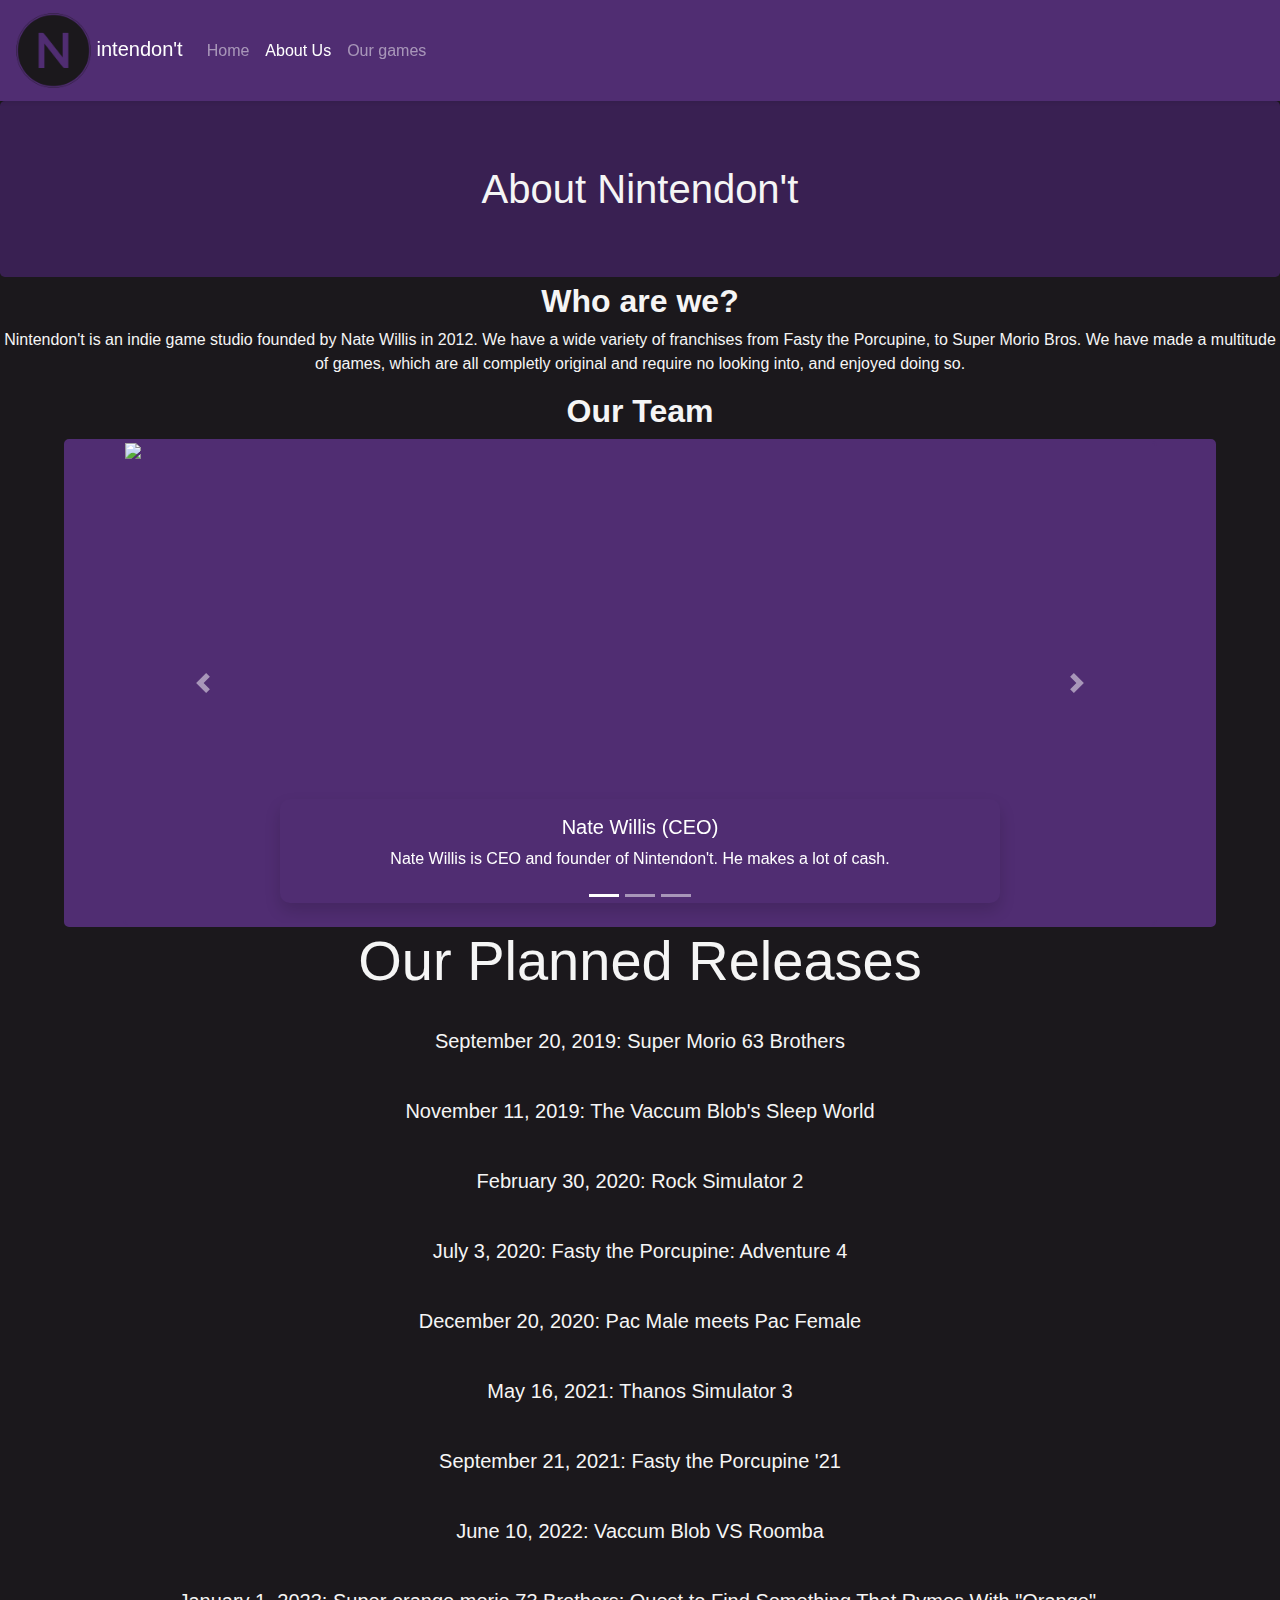
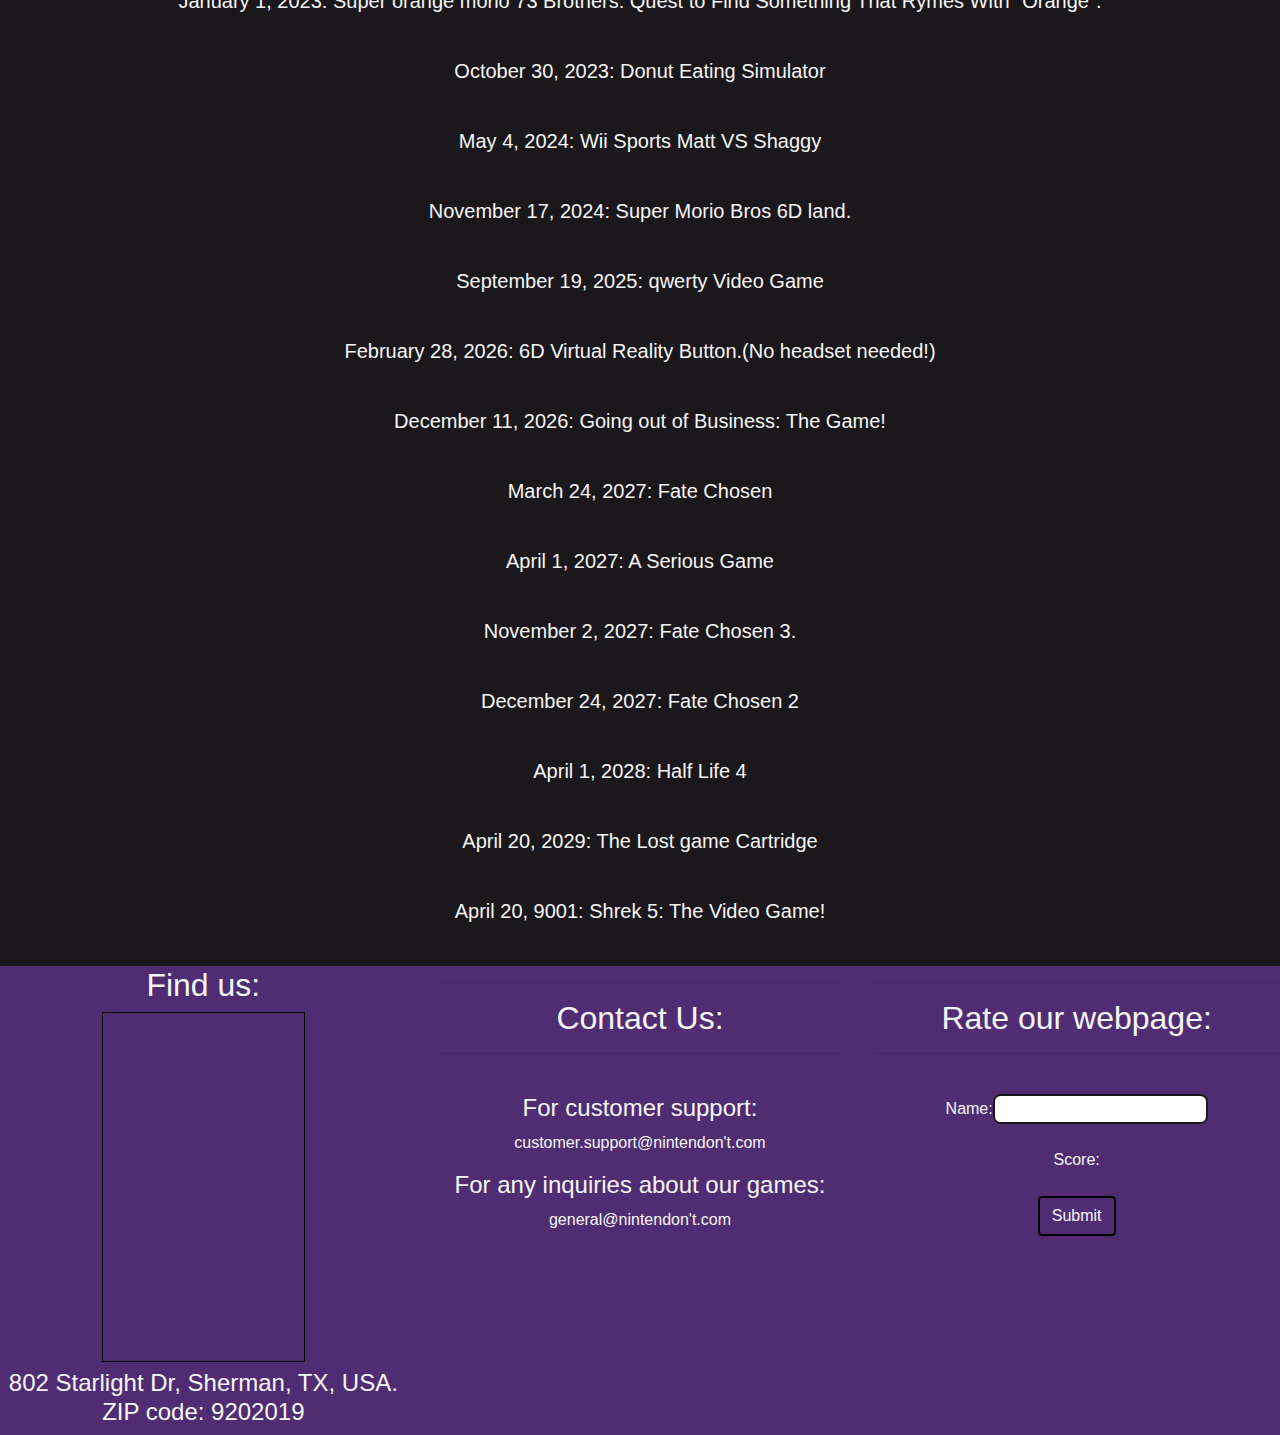
==== about.html @ 00c2ad2a "Lots of stuff" ====
<!doctype html>
<html lang="en">

<head>
    <!-- Required meta tags -->
    <meta charset="utf-8">
    <meta name="viewport" content="width=device-width, initial-scale=1, shrink-to-fit=no">

    <!-- Bootstrap CSS -->
    <link rel="stylesheet" href="https://stackpath.bootstrapcdn.com/bootstrap/4.3.1/css/bootstrap.min.css"
        integrity="sha384-ggOyR0iXCbMQv3Xipma34MD+dH/1fQ784/j6cY/iJTQUOhcWr7x9JvoRxT2MZw1T" crossorigin="anonymous">
    <link rel="stylesheet" href="style.css">
    <title>About: Nintendon't</title>
    <link href="https://fonts.googleapis.com/css?family=Anton&display=swap" rel="stylesheet">
    <link rel="icon" type="image/gif" href="img/Logo.png" />
</head>

<body>
    <main>
        <!--Navbar-->
        <nav class="navbar navbar-expand-lg shadow-sm fixed-top navbar-dark">
                <a class="navbar-brand d-inline" href="index.html"><img class="logo" src="img/Logo.png"><p class="d-inline"> intendon't</p></a>
                <button class="navbar-toggler" type="button" data-toggle="collapse" data-target="#navbarCollapsed"
                    aria-controls="navbarCollapsed" aria-expanded="false" aria-label="Toggle navigation">
                    <span class="navbar-toggler-icon"></span>
                </button>
    
                <div class="collapse navbar-collapse" id="navbarCollapsed">
                    <ul class="navbar-nav mr-auto">
                        <li class="nav-item">
                            <a class="nav-link" href="index.html">Home</a>
                        </li>
                        <li class="nav-item active">
                            <a class="nav-link" href="about.html">About Us</a>
                        </li>
                        <li class="nav-item">
                            <a class="nav-link" href="games.html">Our games</a>
                        </li>
                    </ul>
                </div>
            </nav>
        </header>
        <!--About-->
        <h1 class="jumbotron">About Nintendon't</h1>
        <h2><strong>Who are we?</strong></h2>
        <p>Nintendon't is an indie game studio founded by Nate Willis in 2012. We have a wide variety of franchises from Fasty the Porcupine, to Super Morio Bros. We have made a multitude of games, which are all completly original and require no looking into, and enjoyed doing so.</p>
        <h2><strong>Our Team</strong></h2>
        <div class="carousel d-md-block d-none">
            <div id="carouselExampleCaptions" class="carousel slide" data-ride="carousel">
                <ol class="carousel-indicators">
                    <li data-target="#carouselExampleCaptions" data-slide-to="0" class="active"></li>
                    <li data-target="#carouselExampleCaptions" data-slide-to="1"></li>
                    <li data-target="#carouselExampleCaptions" data-slide-to="2"></li>
                </ol>
                <div class="carousel-inner m-auto">
                    <div class="carousel-item active">
                        <img src="http://i.huffpost.com/gen/1399535/images/o-JEFF-BEZOS-QUOTES-facebook.jpg"
                            class="d-block w-100">
                        <div class="carousel-caption d-none d-md-block shadow p-3">
                            <h5>Nate Willis (CEO)</h5>
                            <p>Nate Willis is CEO and founder of Nintendon't. He makes a lot of cash. </p>
                        </div>
                    </div>
                    <div class="carousel-item">
                        <img src="https://assets.entrepreneur.com/content/16x9/822/20150727212845-grant-cardone.jpeg"
                            class="d-block w-100">
                        <div class="carousel-caption d-none d-md-block shadow p-3">
                            <h5>Declan Scott (Game Designer)</h5>
                            <p>Declan is the head designer at Nintendon't. He specializes in C# games.</p>
                        </div>
                    </div>
                    <div class="carousel-item">
                        <img src="http://rack.0.mshcdn.com/media/ZgkyMDE1LzA1LzE3L2IxL3RpbWNvb2suNDVmMjYuanBnCnAJdGh1bWIJOTUweDUzNCMKZQlqcGc/61999d1f/c4e/tim-cook.jpg"
                            class="d-block w-100">
                        <div class="carousel-caption d-none d-md-block shadow p-3">
                            <h5>Harrison Hyde (Senior Programmer)</h5>
                            <p>Harrison Hyde is one of the senior programmers Nintendon't. He likes coding.</p>
                        </div>
                    </div>
                    <a class="carousel-control-prev" href="#carouselExampleCaptions" role="button" data-slide="prev">
                        <span class="carousel-control-prev-icon" aria-hidden="true"></span>
                        <span class="sr-only">Previous</span>
                    </a>
                    <a class="carousel-control-next" href="#carouselExampleCaptions" role="button" data-slide="next">
                        <span class="carousel-control-next-icon" aria-hidden="true"></span>
                        <span class="sr-only">Next</span>
                    </a>
                </div>
            </div>
        </div>

        <div class="d-md-none d-block">
            <div class="row">
                <div class="col-6">
                    <img src="http://i.huffpost.com/gen/1399535/images/o-JEFF-BEZOS-QUOTES-facebook.jpg"
                        class="d-block w-100">
                </div>
                <div class="col-6">
                    <h5>Nate Willis (CEO)</h5>
                    <p width="80%">Nate Willis is CEO and founder of Nintendon't. He makes a lot of cash. </p>
                </div>
                <div class="row">
                    <div class="col-6">
                        <img src="https://assets.entrepreneur.com/content/16x9/822/20150727212845-grant-cardone.jpeg"
                            class="d-block w-100">
                    </div>
                    <div class="col-6">
                        <h5>Declan Scott (Game Designer)</h5>
                        <p width="80%">Declan is the head designer at Nintendon't. He specializes in C# games.</p>
                    </div>
                </div>
                <div class="row">
                    <div class="col-6">
                        <img src="http://rack.0.mshcdn.com/media/ZgkyMDE1LzA1LzE3L2IxL3RpbWNvb2suNDVmMjYuanBnCnAJdGh1bWIJOTUweDUzNCMKZQlqcGc/61999d1f/c4e/tim-cook.jpg"
                            class="d-block w-100">
                    </div>
                    <div class="col-6">
                        <h5>Harrison Hyde (Senior Programmer)</h5>
                        <p width="80%">Harrison Hyde is one of the senior programmers Nintendon't. He likes coding.</p>
                    </div>
                </div>
            </div>
        </div>

        <!--Future Releases-->
        <div>
            <div class="container">
                <h1 class="display-4"><strong>Our Planned Releases</strong></h1>
                <br>
                <p class="lead" id="model">September 20, 2019: Super Morio 63 Brothers</p>
                <br>
                <p class="lead">November 11, 2019: The Vaccum Blob's Sleep World</p>
                <br>
                <p class="lead">February 30, 2020: Rock Simulator 2</p>
                <br>
                <p class="lead">July 3, 2020: Fasty the Porcupine: Adventure 4</p>
                <br>
                <p class="lead">December 20, 2020: Pac Male meets Pac Female</p>
                <br>
                <p class="lead">May 16, 2021: Thanos Simulator 3</p>
                <br>
                <p class="lead">September 21, 2021: Fasty the Porcupine '21</p>
                <br>
                <p class="lead">June 10, 2022: Vaccum Blob VS Roomba</p>
                <br>
                <p class="lead">January 1, 2023: Super orange morio 73 Brothers: Quest to Find Something That Rymes With
                    "Orange".</p>
                    <br>
                <p class="lead">October 30, 2023: Donut Eating Simulator</p>
                <br>
                <p class="lead">May 4, 2024: Wii Sports Matt VS Shaggy</p>
                <br>
                <p class="lead">November 17, 2024: Super Morio Bros 6D land.</p>
                <br>
                <p class="lead">September 19, 2025: qwerty Video Game</p>
                <br>
                <p class="lead">February 28, 2026: 6D Virtual Reality Button.(No headset needed!)</p>
                <br>
                <p class="lead">December 11, 2026: Going out of Business: The Game!</p>
                <br>
                <p class="lead">March 24, 2027: Fate Chosen</p>
                <br>
                <p class="lead">April 1, 2027: A Serious Game</p>
                <br>
                <p class="lead">November 2, 2027: Fate Chosen 3.</p>
                <br>
                <p class="lead">December 24, 2027: Fate Chosen 2</p>
                <br>
                <p class="lead">April 1, 2028: Half Life 4</p>
                <br>
                <p class="lead">April 20, 2029: The Lost game Cartridge</p>
                <br>
                <p class="lead">April 20, 9001: Shrek 5: The Video Game!</p>
                <br>

    </main>

    <footer>
        <div class="row">
            <div class="col-md-4 col-sm-12">
                <h2>Find us:</h2>
                <iframe width="425" height="350" frameborder="0" scrolling="no" marginheight="0" marginwidth="0"
                    src="https://www.openstreetmap.org/export/embed.html?bbox=-96.60857677459718%2C33.66046921206401%2C-96.60331964492799%2C33.66338480908995&amp;layer=mapnik&amp;marker=33.66192702292761%2C-96.60594820976257"
                    style="border: 1px solid black"></iframe>
                <h4>802 Starlight Dr, Sherman, TX, USA. ZIP code: 9202019</h4>
            </div>
            <div class="col-md-4 col-sm-12">
                <hr>
                <h2>Contact Us:</h2>
                <hr>
                <br>
                <div class="m-auto">
                    <h4>For customer support:</h4>
                    <p>customer.support@nintendon't.com</p>
                    <h4>For any inquiries about our games:</h4>
                    <p>general@nintendon't.com</p>
                </div>
            </div>
            <div class="col-md-4 col-sm-12">
                <hr>
                <h2>Rate our webpage:</h2>
                <hr>
                <br>
                <div class="m-auto">
                    Name:<input type="text" name="name" id="name">
                    <br>
                    <br>
                    <p class="d-inline">Score:</p>
                    <i class="fas fa-star d-inline star"></i>
                    <i class="far fa-star d-inline star"></i>
                    <i class="far fa-star d-inline star"></i>
                    <i class="far fa-star d-inline star"></i>
                    <i class="far fa-star d-inline star"></i>
                    <br>
                    <br>
                    <button class="btn btn-primary" type="button" onclick="UploadToServer()"><a id="server"
                            target="_blank" href="">Submit</a></button>
                </div>
            </div>
        </div>
    </footer>

    <!-- Optional JavaScript -->
    <!-- jQuery first, then Popper.js, then Bootstrap JS -->
    <script src="https://code.jquery.com/jquery-3.4.1.min.js"
        integrity="sha256-CSXorXvZcTkaix6Yvo6HppcZGetbYMGWSFlBw8HfCJo=" crossorigin="anonymous"></script>
    <script src="https://cdnjs.cloudflare.com/ajax/libs/popper.js/1.14.7/umd/popper.min.js"
        integrity="sha384-UO2eT0CpHqdSJQ6hJty5KVphtPhzWj9WO1clHTMGa3JDZwrnQq4sF86dIHNDz0W1" crossorigin="anonymous">
    </script>
    <script src="https://stackpath.bootstrapcdn.com/bootstrap/4.3.1/js/bootstrap.min.js"
        integrity="sha384-JjSmVgyd0p3pXB1rRibZUAYoIIy6OrQ6VrjIEaFf/nJGzIxFDsf4x0xIM+B07jRM" crossorigin="anonymous">
    </script>
    <script src="js/server.js"></script>
    <script src="https://kit.fontawesome.com/8d2ccda9ba.js"></script>
    <script src="js/widgets.js"></script>
</body>

</html>
---- style.css ----
:root{
   --background-color: #1B181C;
   --secondary-color: whitesmoke;
   --primary-color: #502D72;
   --primary-color-d: rgb(57, 32, 82);
}

body{
    margin-top: 101px;
    background-color: var(--background-color);
    font-family: 'Noto Sans KR', sans-serif;
    color: var(--secondary-color);
    text-align: center;
}

nav{
    background-color: var(--primary-color);
    z-index: 2;
}

.carousel{
    border: 2px solid var(--primary-color);
    border-radius: 5px;
    width: 90%;
    margin: auto;
    background-color: var(--primary-color);
}

input{
    border: 2px solid var(--background-color);
    border-radius: 7.5px;
}

iframe{
    width: 50%;
}

.carousel-item{
    margin: none;
    width:100%;
    height: 37.5vw;
}

.carousel-item img{
    margin: auto;
}

.carousel-caption{
    background-color: var(--primary-color);
    border-radius: 10px;
}

.fixed{
    background-image: url("img/FixedBackground.jpg");
    width: 100%;
    height: 750px;
    background-attachment: fixed;
    background-repeat: no-repeat;
    background-position: center;
    background-size: 100%;
}


#actionPanel{
    background-color: #a49a79;
    max-height: 30vw;
    min-height: 10vh;
    width: 75%;
    border: 4px solid var(--secondary-color);
    border-radius: 2px;
}

.logo{
    height: 75px;
    width: 75px;
}

.header{
    font-weight: bold;
    text-shadow: 2px 2px rgb(15, 15, 15);
}


.mid{
    position: relative;
    top: 50%;
    left: 50%;
    -ms-transform: translate(-50%, -50%);
    transform: translate(-50%, -50%);
}

.image{
    width: 50%;
    height: 75%;
}

footer{
    background-color: var(--primary-color);
}

h1{
    font-size: 250%;
}

.nav-link{
    color: var(--secondary-color);
}

#console-ad{
    width: 96.5%;
}

.container-fluid{
    border: 4px solid var(--secondary-color);
    border-radius: 2px;
    width: 90%;
    height: 20vw;
    min-height: 300px;
    max-height: 350px;
    background-color: var(--primary-color);
}

.col-md-6{
    height: 385px;
    margin: auto;
}

.card-img-top{
    width: 200px;
    height: 200px;
    margin: auto;
}

.card{
    border: 10px solid var(--primary-color);
    background-color: var(--primary-color-d);
    height: 95%;
    width: 95%;
    border-radius: 20px;
    margin-bottom: 20px;
}

.card-title, .card-text{
    color: var(--secondary-color);
}

.jumbotron{
    margin-bottom: 5px;
    background-color: var(--primary-color-d);
}
.nav-link a{
    color: black;
}

.btn-primary{
    background-color: var(--primary-color);
    border: 2px solid black;
}

.btn-primary:hover{
    background-color: var(--primary-color-d);
    border: 2px solid black;
}

a{
    color: var(--secondary-color);
}

a:hover{
    color: var(--secondary-color);
}

.v-middle{
    margin: auto;
    width: 75%;
}

section{
    min-height: 250px;
    display: flex;
    height: 20vw;
    margin: auto;
}
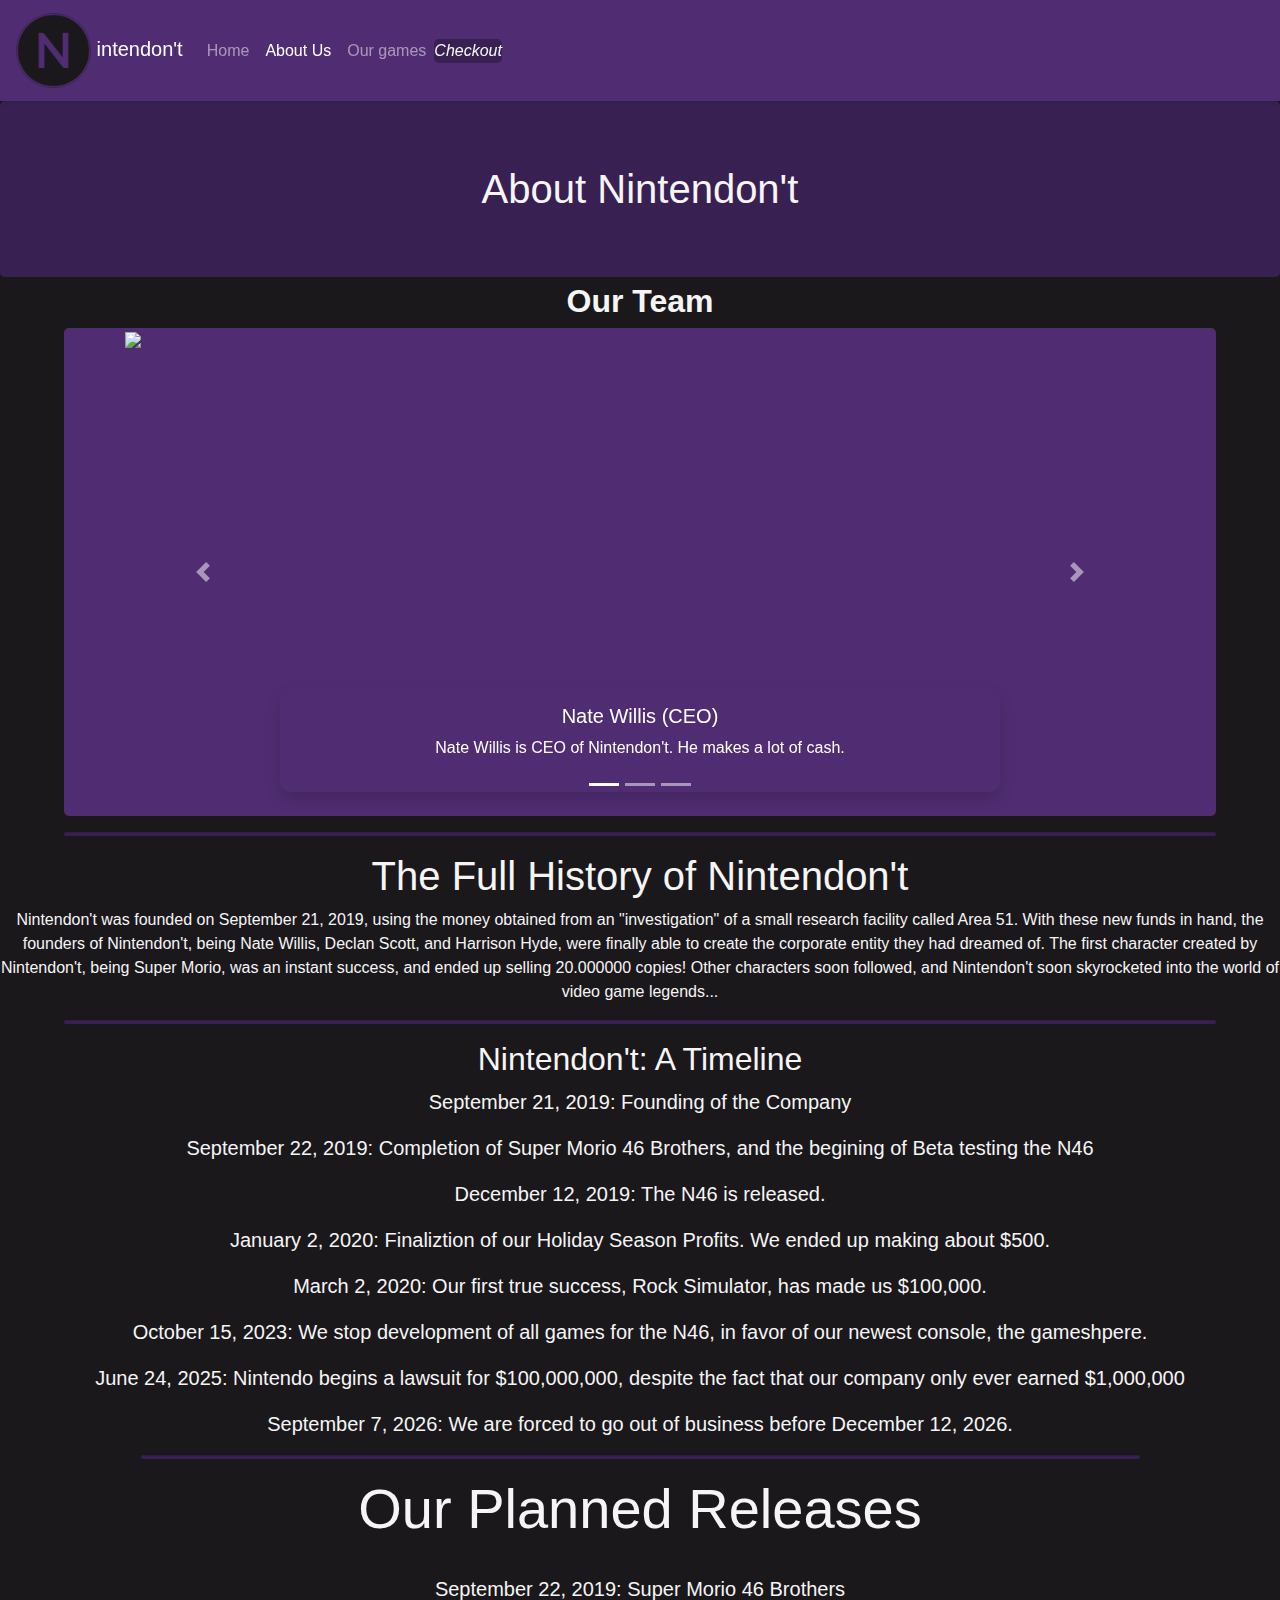
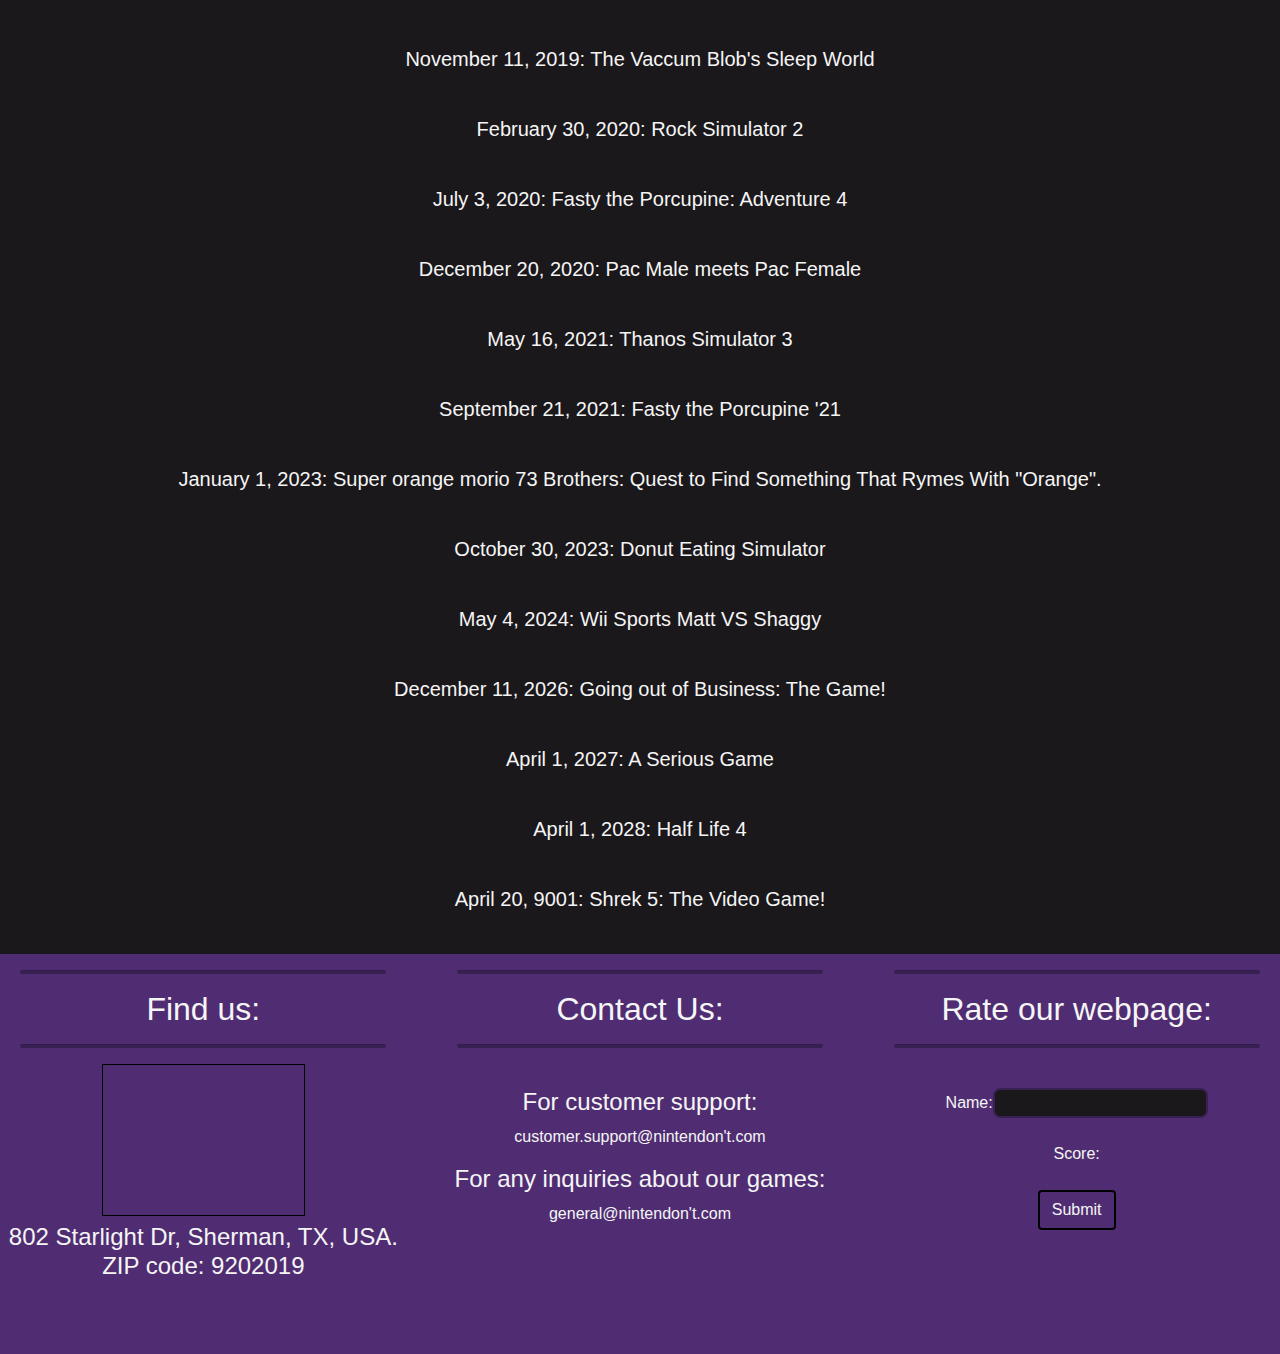
==== commit 3e87b481: "Co-authored-by: Nate Willis <natewillis5186@gmail.com> Co-authored-by: 7harris <52674511+7harris@use" ====
--- a/about.html
+++ b/about.html
@@ -19,31 +19,34 @@
     <main>
         <!--Navbar-->
         <nav class="navbar navbar-expand-lg shadow-sm fixed-top navbar-dark">
-                <a class="navbar-brand d-inline" href="index.html"><img class="logo" src="img/Logo.png"><p class="d-inline"> intendon't</p></a>
-                <button class="navbar-toggler" type="button" data-toggle="collapse" data-target="#navbarCollapsed"
-                    aria-controls="navbarCollapsed" aria-expanded="false" aria-label="Toggle navigation">
-                    <span class="navbar-toggler-icon"></span>
-                </button>
-    
-                <div class="collapse navbar-collapse" id="navbarCollapsed">
-                    <ul class="navbar-nav mr-auto">
-                        <li class="nav-item">
-                            <a class="nav-link" href="index.html">Home</a>
-                        </li>
-                        <li class="nav-item active">
-                            <a class="nav-link" href="about.html">About Us</a>
-                        </li>
-                        <li class="nav-item">
-                            <a class="nav-link" href="games.html">Our games</a>
-                        </li>
-                    </ul>
-                </div>
-            </nav>
+            <a class="navbar-brand d-inline" href="index.html"><img class="logo" src="img/Logo.png">
+                <p class="d-inline"> intendon't</p>
+            </a>
+            <button class="navbar-toggler" type="button" data-toggle="collapse" data-target="#navbarCollapsed"
+                aria-controls="navbarCollapsed" aria-expanded="false" aria-label="Toggle navigation">
+                <span class="navbar-toggler-icon"></span>
+            </button>
+
+            <div class="collapse navbar-collapse" id="navbarCollapsed">
+                <ul class="navbar-nav mr-auto">
+                    <li class="nav-item">
+                        <a class="nav-link" href="index.html">Home</a>
+                    </li>
+                    <li class="nav-item active">
+                        <a class="nav-link" href="about.html">About Us</a>
+                    </li>
+                    <li class="nav-item">
+                        <a class="nav-link" href="games.html">Our games</a>
+                    </li>
+                    <li class="nav-item shopping-cart-item">
+                        <i class="fas fa-shopping-cart"><a href="checkout.html">Checkout</a></i>
+                    </li>
+                </ul>
+            </div>
+        </nav>
         </header>
         <!--About-->
         <h1 class="jumbotron">About Nintendon't</h1>
-        <h2><strong>Who are we?</strong></h2>
-        <p>Nintendon't is an indie game studio founded by Nate Willis in 2012. We have a wide variety of franchises from Fasty the Porcupine, to Super Morio Bros. We have made a multitude of games, which are all completly original and require no looking into, and enjoyed doing so.</p>
         <h2><strong>Our Team</strong></h2>
         <div class="carousel d-md-block d-none">
             <div id="carouselExampleCaptions" class="carousel slide" data-ride="carousel">
@@ -58,7 +61,7 @@
                             class="d-block w-100">
                         <div class="carousel-caption d-none d-md-block shadow p-3">
                             <h5>Nate Willis (CEO)</h5>
-                            <p>Nate Willis is CEO and founder of Nintendon't. He makes a lot of cash. </p>
+                            <p>Nate Willis is CEO of Nintendon't. He makes a lot of cash. </p>
                         </div>
                     </div>
                     <div class="carousel-item">
@@ -121,13 +124,37 @@
                 </div>
             </div>
         </div>
+        <!--History-->
+        <hr>
+        <h1>The Full History of Nintendon't</h1>
+        <p>Nintendon't was founded on September 21, 2019, using the money obtained from an "investigation" of a small
+            research facility called Area 51. With these new funds in hand, the founders of Nintendon't, being Nate
+            Willis, Declan Scott, and Harrison Hyde, were finally able to create the corporate entity they had dreamed
+            of. The first character created by Nintendon't, being Super Morio, was an instant success, and ended up
+            selling 20.000000 copies! Other characters soon followed, and Nintendon't soon skyrocketed into the world of
+            video game legends...</p>
+            <hr>
+        <h2>Nintendon't: A Timeline</h2>
+        <p class="lead">September 21, 2019: Founding of the Company</p>
+        <p class="lead">September 22, 2019: Completion of Super Morio 46 Brothers, and the begining of Beta testing the N46</p>
+        <p class="lead">December 12, 2019: The N46 is released.</p>
+        <p class="lead">January 2, 2020: Finaliztion of our Holiday Season Profits. We ended up making about $500.</p>
+        <p class="lead">March 2, 2020: Our first true success, Rock Simulator, has made us $100,000.</p>
+        <p class="lead">October 15, 2023: We stop development of all games for the N46, in favor of our newest console,
+            the gameshpere.</p>
+        <p class="lead">June 24, 2025: Nintendo begins a lawsuit for $100,000,000, despite the fact that our company
+            only ever earned $1,000,000</p>
+        <p class="lead">September 7, 2026: We are forced to go out of business before
+            December 12, 2026.</p>
+
 
         <!--Future Releases-->
         <div>
             <div class="container">
+                <hr>
                 <h1 class="display-4"><strong>Our Planned Releases</strong></h1>
                 <br>
-                <p class="lead" id="model">September 20, 2019: Super Morio 63 Brothers</p>
+                <p class="lead" id="model">September 22, 2019: Super Morio 46 Brothers</p>
                 <br>
                 <p class="lead">November 11, 2019: The Vaccum Blob's Sleep World</p>
                 <br>
@@ -140,35 +167,19 @@
                 <p class="lead">May 16, 2021: Thanos Simulator 3</p>
                 <br>
                 <p class="lead">September 21, 2021: Fasty the Porcupine '21</p>
-                <br>
-                <p class="lead">June 10, 2022: Vaccum Blob VS Roomba</p>
                 <br>
                 <p class="lead">January 1, 2023: Super orange morio 73 Brothers: Quest to Find Something That Rymes With
                     "Orange".</p>
-                    <br>
+                <br>
                 <p class="lead">October 30, 2023: Donut Eating Simulator</p>
                 <br>
                 <p class="lead">May 4, 2024: Wii Sports Matt VS Shaggy</p>
                 <br>
-                <p class="lead">November 17, 2024: Super Morio Bros 6D land.</p>
-                <br>
-                <p class="lead">September 19, 2025: qwerty Video Game</p>
-                <br>
-                <p class="lead">February 28, 2026: 6D Virtual Reality Button.(No headset needed!)</p>
-                <br>
                 <p class="lead">December 11, 2026: Going out of Business: The Game!</p>
                 <br>
-                <p class="lead">March 24, 2027: Fate Chosen</p>
-                <br>
                 <p class="lead">April 1, 2027: A Serious Game</p>
                 <br>
-                <p class="lead">November 2, 2027: Fate Chosen 3.</p>
-                <br>
-                <p class="lead">December 24, 2027: Fate Chosen 2</p>
-                <br>
                 <p class="lead">April 1, 2028: Half Life 4</p>
-                <br>
-                <p class="lead">April 20, 2029: The Lost game Cartridge</p>
                 <br>
                 <p class="lead">April 20, 9001: Shrek 5: The Video Game!</p>
                 <br>
@@ -178,7 +189,9 @@
     <footer>
         <div class="row">
             <div class="col-md-4 col-sm-12">
+                <hr>
                 <h2>Find us:</h2>
+                <hr>
                 <iframe width="425" height="350" frameborder="0" scrolling="no" marginheight="0" marginwidth="0"
                     src="https://www.openstreetmap.org/export/embed.html?bbox=-96.60857677459718%2C33.66046921206401%2C-96.60331964492799%2C33.66338480908995&amp;layer=mapnik&amp;marker=33.66192702292761%2C-96.60594820976257"
                     style="border: 1px solid black"></iframe>
--- a/style.css
+++ b/style.css
@@ -27,12 +27,15 @@
 }
 
 input{
-    border: 2px solid var(--background-color);
+    border: 2px solid var(--primary-color-d);
     border-radius: 7.5px;
+    background-color: var(--background-color);
+    color: var(--primary-color);
 }
 
 iframe{
     width: 50%;
+    height: 80%;
 }
 
 .carousel-item{
@@ -57,12 +60,11 @@
     background-attachment: fixed;
     background-repeat: no-repeat;
     background-position: center;
-    background-size: 100%;
 }
 
 
 #actionPanel{
-    background-color: #a49a79;
+    background-color: #a49a79;            
     max-height: 30vw;
     min-height: 10vh;
     width: 75%;
@@ -80,6 +82,9 @@
     text-shadow: 2px 2px rgb(15, 15, 15);
 }
 
+.col-md-4{
+    height: 33%;
+}
 
 .mid{
     position: relative;
@@ -90,12 +95,26 @@
 }
 
 .image{
-    width: 50%;
-    height: 75%;
+    width: 90%;
+    height: 90%;
+}
+
+.fit{
+    max-width: 100%;
+    max-height:  100%;
+}
+
+hr{
+    background-color: var(--primary-color-d);
+    height: 3px;
+    width: 90%;
+    border-radius: 20px;
 }
 
 footer{
     background-color: var(--primary-color);
+    min-height: 400px;
+    height: auto;
 }
 
 h1{
@@ -121,7 +140,7 @@
 }
 
 .col-md-6{
-    height: 385px;
+    height: 475px;
     margin: auto;
 }
 
@@ -129,6 +148,15 @@
     width: 200px;
     height: 200px;
     margin: auto;
+}
+
+.card-body p{
+    max-height: 80px;
+    height: auto;
+    overflow: auto;
+    background-color: var(--primary-color-d);
+    border: 5px solid var(--primary-color);
+    border-radius: 5px;
 }
 
 .card{
@@ -144,6 +172,10 @@
     color: var(--secondary-color);
 }
 
+.navbar-nav{
+    width: 50%;
+}
+
 .jumbotron{
     margin-bottom: 5px;
     background-color: var(--primary-color-d);
@@ -180,4 +212,47 @@
     display: flex;
     height: 20vw;
     margin: auto;
-}+}
+.game-price{
+    color: green;
+    font-weight: bold;
+}
+
+.shopping-cart-item{
+    height: 90%;
+    margin-top: auto;
+    margin-bottom: auto;
+    background-color: var(--primary-color-d);
+    border-radius: 5px;
+}
+
+.shopping-cart-item i{
+    text-align: center;
+}
+
+.card-body ::-webkit-scrollbar{
+    background: var(--primary-color);
+    width: 10px;
+}
+
+.card-body ::-webkit-scrollbar-thumb{
+    background: var(--primary-color-d);
+    border-radius: 10px;
+}
+
+@media(min-width: 992px)
+{
+    .navbar-nav{
+        margin-right: auto;
+    }
+}
+
+@media(max-width: 991px)
+{
+    .navbar-nav{
+        margin: auto;
+    }
+}
+a{
+    font-family: 'Noto Sans KR', sans-serif;
+}
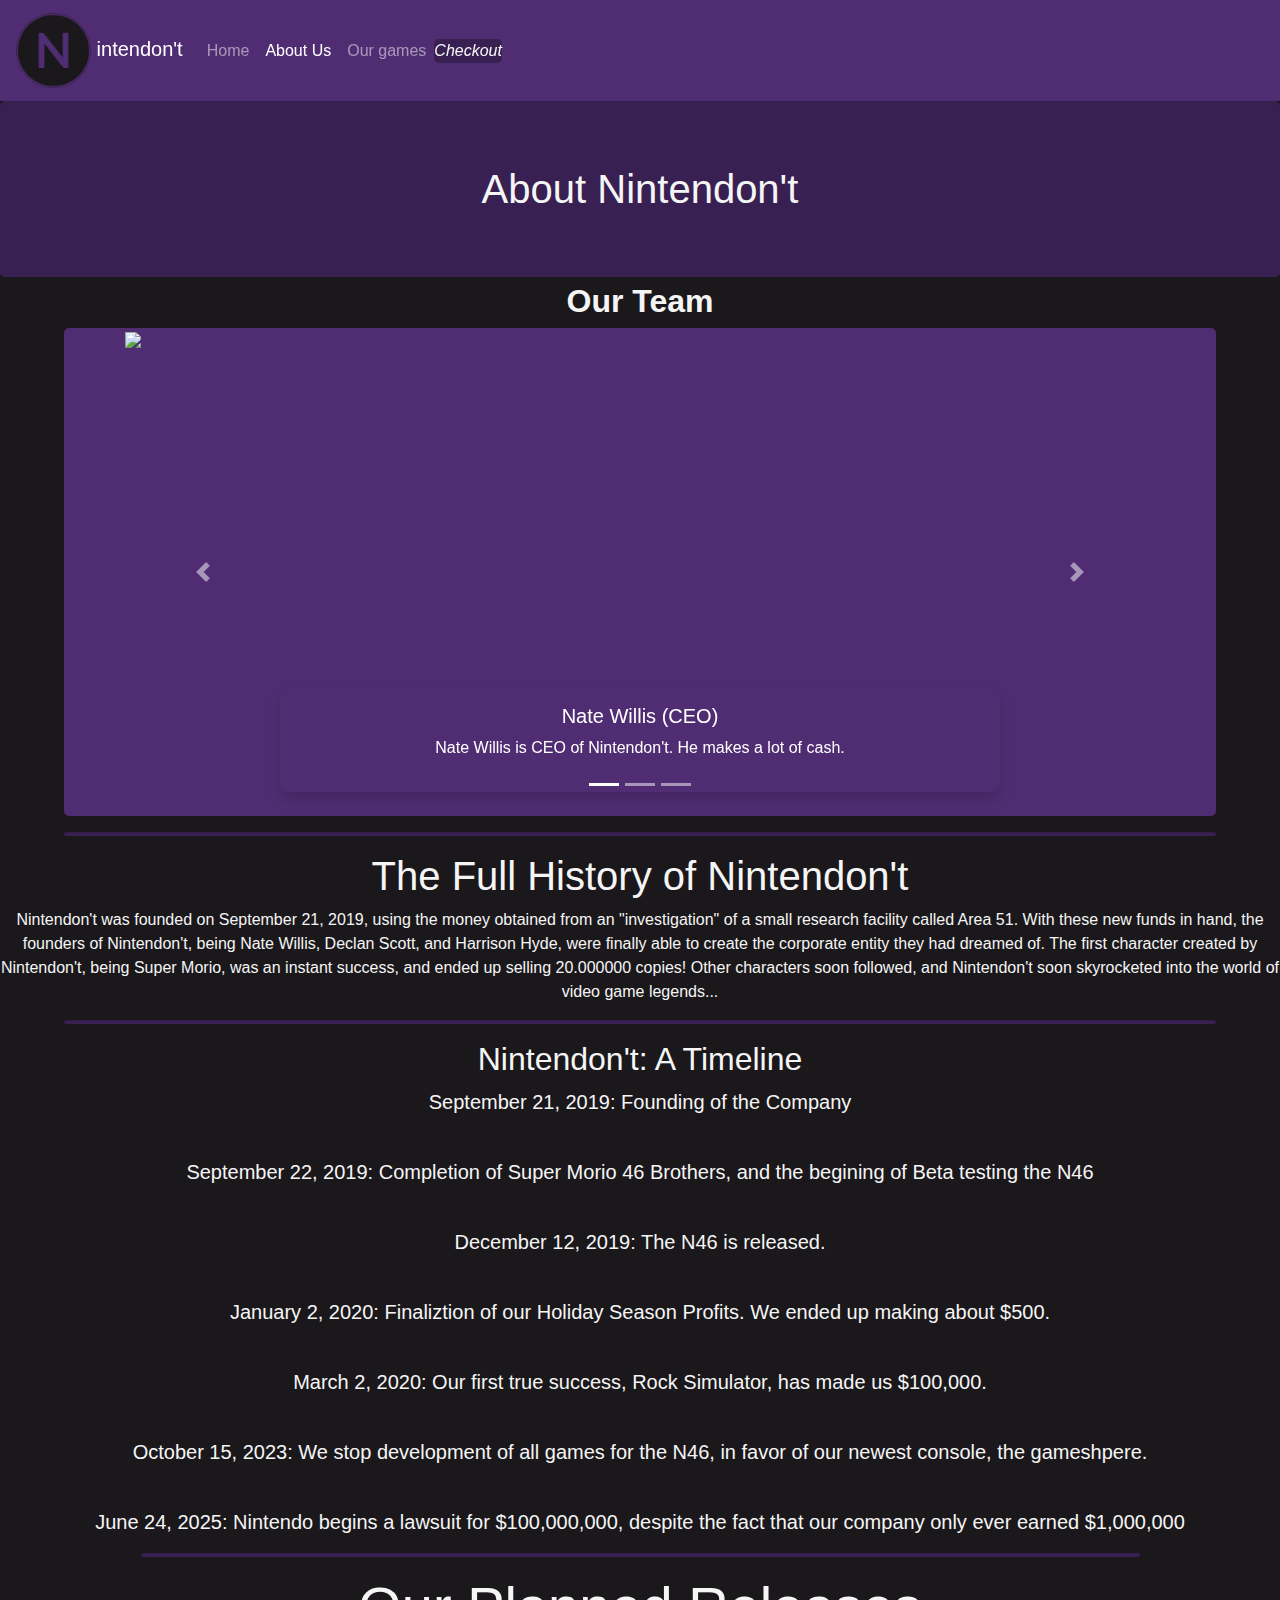
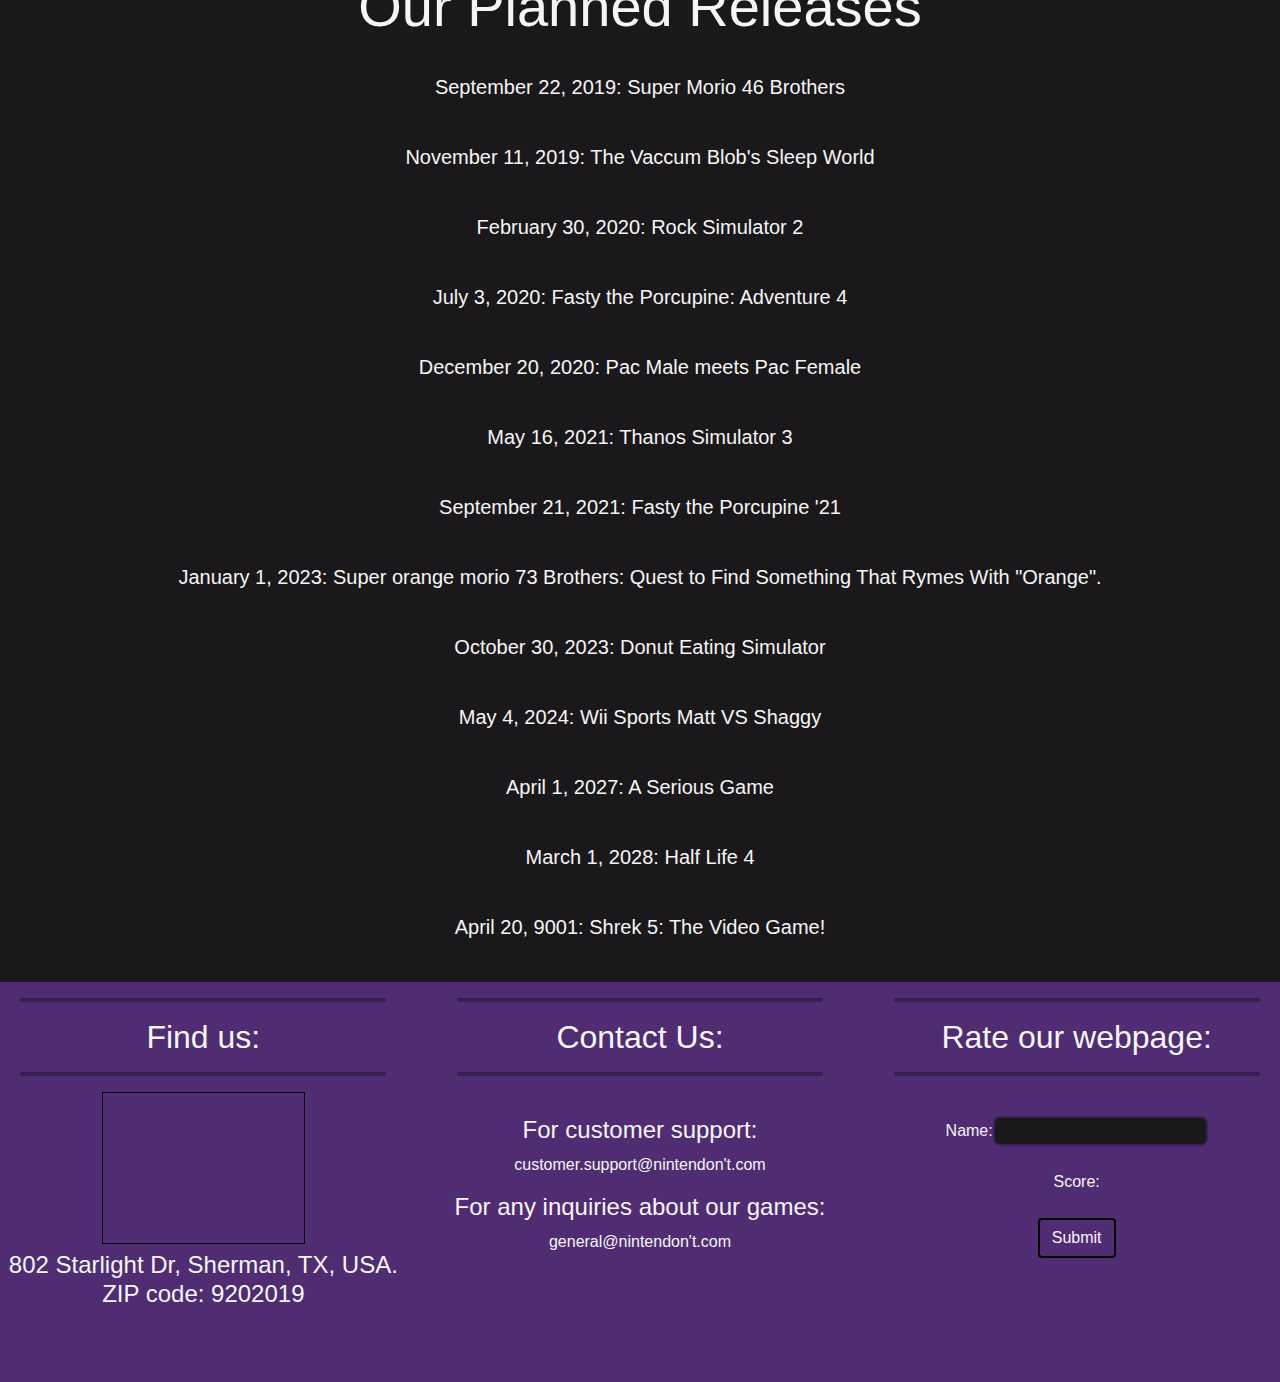
==== commit 9ec486b1: "Co-authored-by: 7harris <52674511+7harris@users.noreply.github.com> Co-authored-by: Nate Willis <nat" ====
--- a/about.html
+++ b/about.html
@@ -119,7 +119,7 @@
                     </div>
                     <div class="col-6">
                         <h5>Harrison Hyde (Senior Programmer)</h5>
-                        <p width="80%">Harrison Hyde is one of the senior programmers Nintendon't. He likes coding.</p>
+                        <p width="80%">Harrison Hyde is one of the senior programmers Nintendon't. He always makes sure that he is making sure.</p>
                     </div>
                 </div>
             </div>
@@ -136,16 +136,20 @@
             <hr>
         <h2>Nintendon't: A Timeline</h2>
         <p class="lead">September 21, 2019: Founding of the Company</p>
+        <br>
         <p class="lead">September 22, 2019: Completion of Super Morio 46 Brothers, and the begining of Beta testing the N46</p>
+        <br>
         <p class="lead">December 12, 2019: The N46 is released.</p>
+        <br>
         <p class="lead">January 2, 2020: Finaliztion of our Holiday Season Profits. We ended up making about $500.</p>
+        <br>
         <p class="lead">March 2, 2020: Our first true success, Rock Simulator, has made us $100,000.</p>
+        <br>
         <p class="lead">October 15, 2023: We stop development of all games for the N46, in favor of our newest console,
             the gameshpere.</p>
+            <br>
         <p class="lead">June 24, 2025: Nintendo begins a lawsuit for $100,000,000, despite the fact that our company
             only ever earned $1,000,000</p>
-        <p class="lead">September 7, 2026: We are forced to go out of business before
-            December 12, 2026.</p>
 
 
         <!--Future Releases-->
@@ -175,11 +179,9 @@
                 <br>
                 <p class="lead">May 4, 2024: Wii Sports Matt VS Shaggy</p>
                 <br>
-                <p class="lead">December 11, 2026: Going out of Business: The Game!</p>
-                <br>
                 <p class="lead">April 1, 2027: A Serious Game</p>
                 <br>
-                <p class="lead">April 1, 2028: Half Life 4</p>
+                <p class="lead">March 1, 2028: Half Life 4</p>
                 <br>
                 <p class="lead">April 20, 9001: Shrek 5: The Video Game!</p>
                 <br>
--- a/style.css
+++ b/style.css
@@ -97,6 +97,8 @@
 .image{
     width: 90%;
     height: 90%;
+    margin-top: auto;
+    margin-bottom: auto;
 }
 
 .fit{
@@ -114,6 +116,12 @@
 footer{
     background-color: var(--primary-color);
     min-height: 400px;
+    height: auto;
+}
+
+#fakeFooterExtend{
+    background-color: var(--primary-color);
+    min-height: 450px;
     height: auto;
 }
 
@@ -204,13 +212,13 @@
 
 .v-middle{
     margin: auto;
-    width: 75%;
+    width: 70%;
 }
 
 section{
     min-height: 250px;
     display: flex;
-    height: 20vw;
+    height: 100%;
     margin: auto;
 }
 .game-price{
@@ -224,6 +232,7 @@
     margin-bottom: auto;
     background-color: var(--primary-color-d);
     border-radius: 5px;
+
 }
 
 .shopping-cart-item i{
@@ -245,6 +254,10 @@
     .navbar-nav{
         margin-right: auto;
     }
+
+    .shopping-cart-item{
+        width: auto;
+    }
 }
 
 @media(max-width: 991px)
@@ -252,7 +265,17 @@
     .navbar-nav{
         margin: auto;
     }
+    .shopping-cart-item{
+        min-width: 25%;
+        width: auto;
+        margin: auto;
+    }
 }
 a{
     font-family: 'Noto Sans KR', sans-serif;
 }
+
+.fade{
+    opacity: 1;
+    transition: opacity 3000ms linear;
+}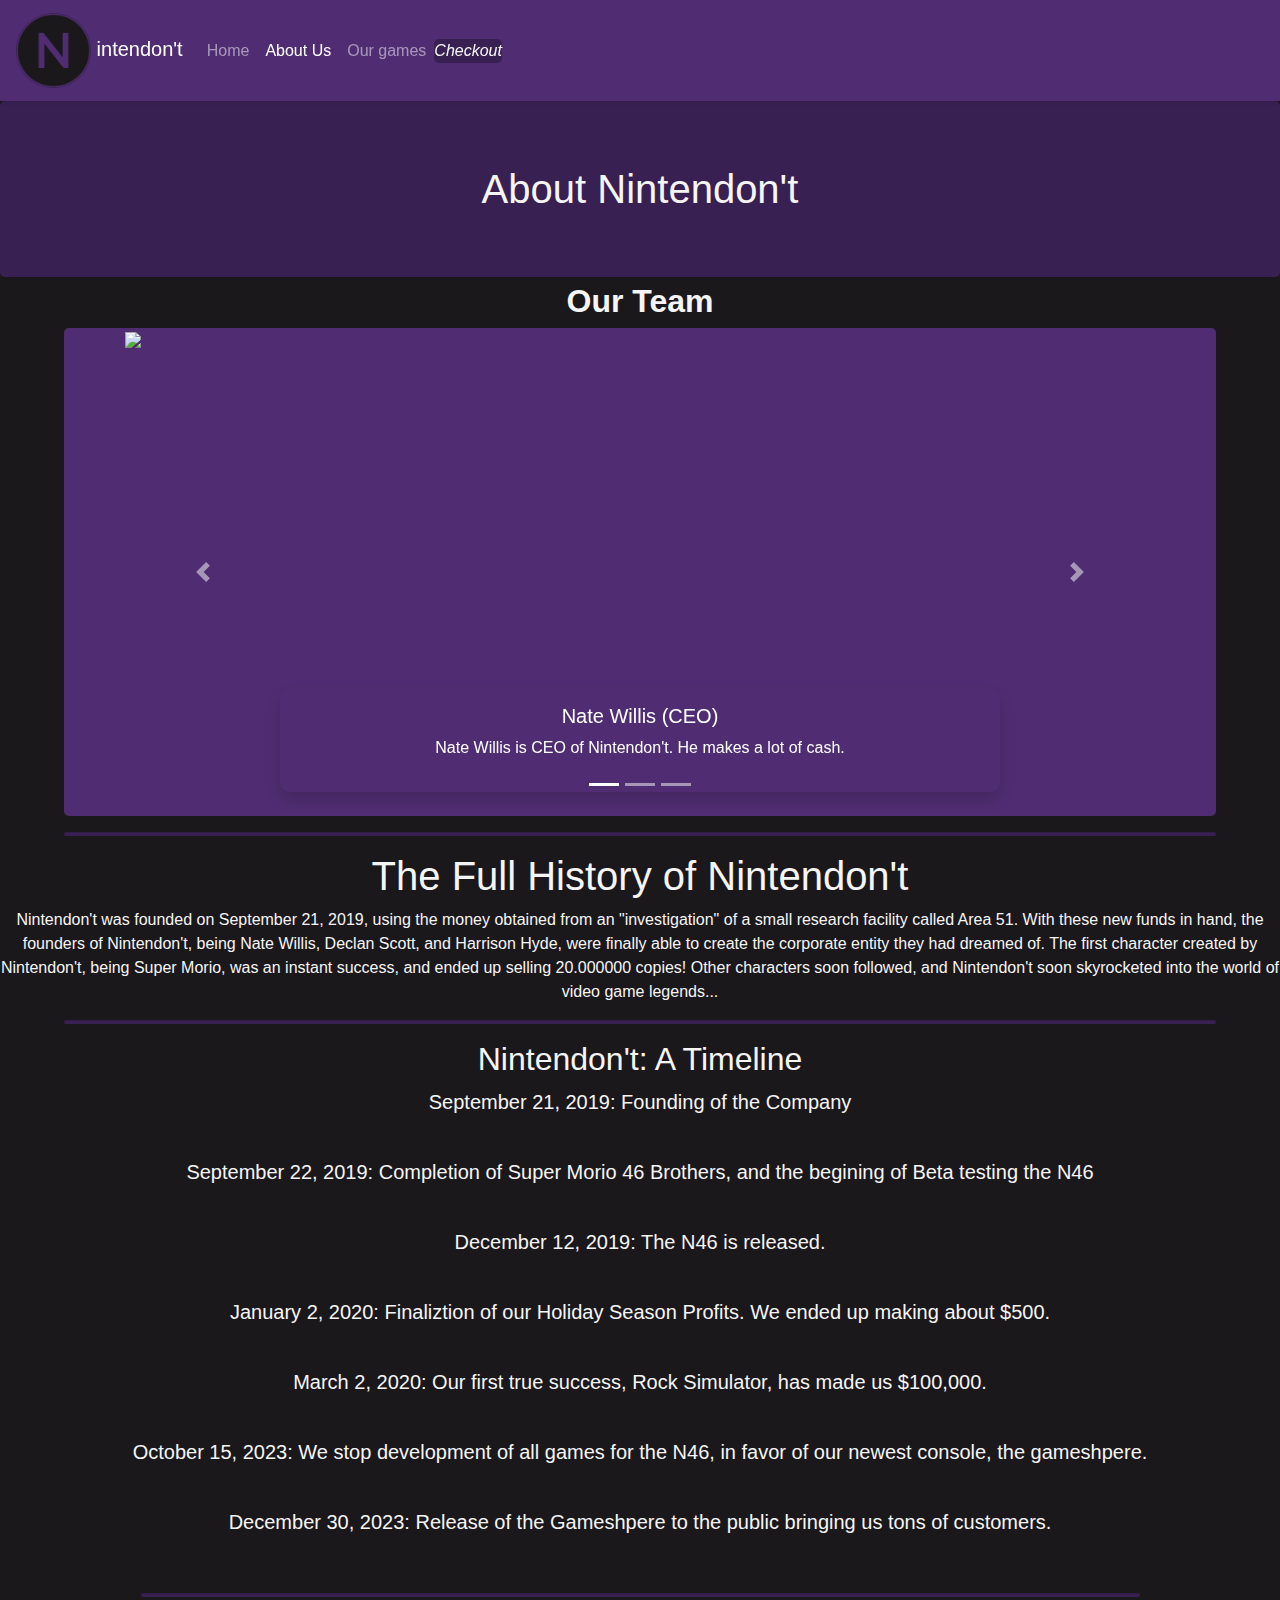
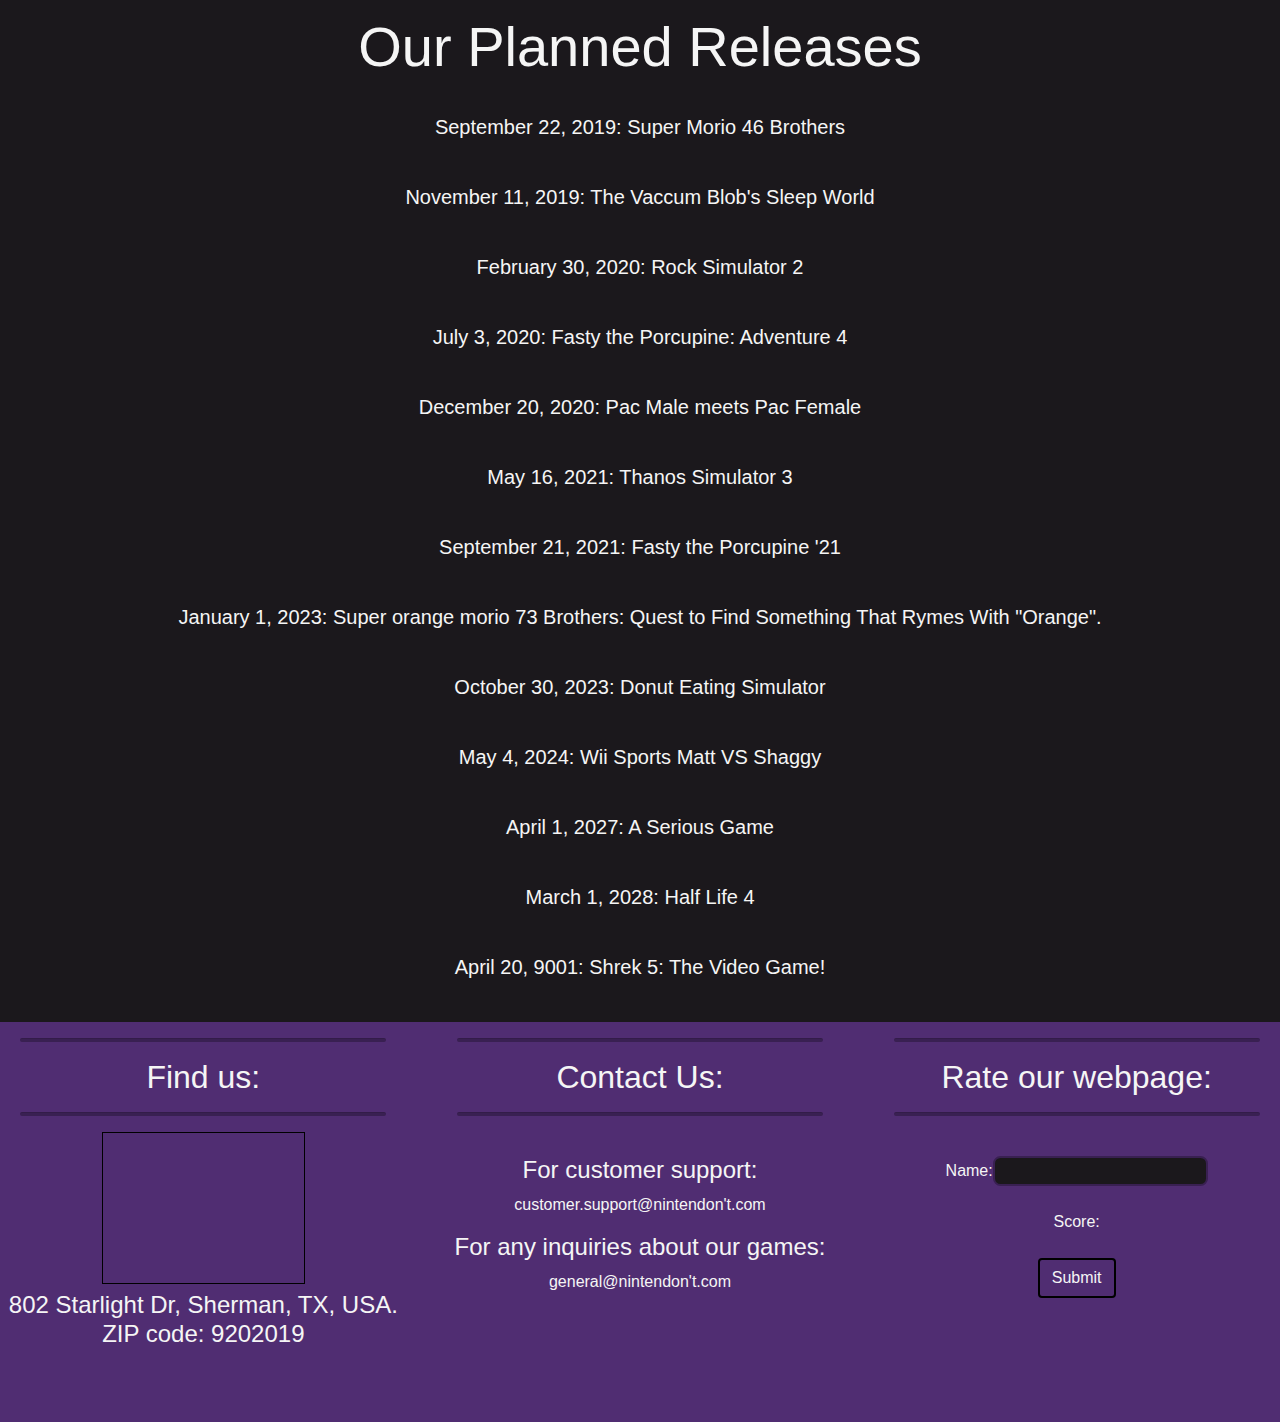
==== commit 1c93baed: "test commit" ====
--- a/about.html
+++ b/about.html
@@ -39,6 +39,7 @@
                         <a class="nav-link" href="games.html">Our games</a>
                     </li>
                     <li class="nav-item shopping-cart-item">
+                            <i id="notification" style="color: red" class="fas fa-circle d-none"></i>
                         <i class="fas fa-shopping-cart"><a href="checkout.html">Checkout</a></i>
                     </li>
                 </ul>
@@ -148,9 +149,8 @@
         <p class="lead">October 15, 2023: We stop development of all games for the N46, in favor of our newest console,
             the gameshpere.</p>
             <br>
-        <p class="lead">June 24, 2025: Nintendo begins a lawsuit for $100,000,000, despite the fact that our company
-            only ever earned $1,000,000</p>
-
+        <p class="lead">December 30, 2023: Release of the Gameshpere to the public bringing us tons of customers.</p>
+        <br>
 
         <!--Future Releases-->
         <div>
@@ -246,6 +246,8 @@
         integrity="sha384-JjSmVgyd0p3pXB1rRibZUAYoIIy6OrQ6VrjIEaFf/nJGzIxFDsf4x0xIM+B07jRM" crossorigin="anonymous">
     </script>
     <script src="js/server.js"></script>
+    <script src="https://cdn.jsdelivr.net/npm/js-cookie@2/src/js.cookie.min.js"></script>
+    <script src="js/cookie.js"></script>
     <script src="https://kit.fontawesome.com/8d2ccda9ba.js"></script>
     <script src="js/widgets.js"></script>
 </body>
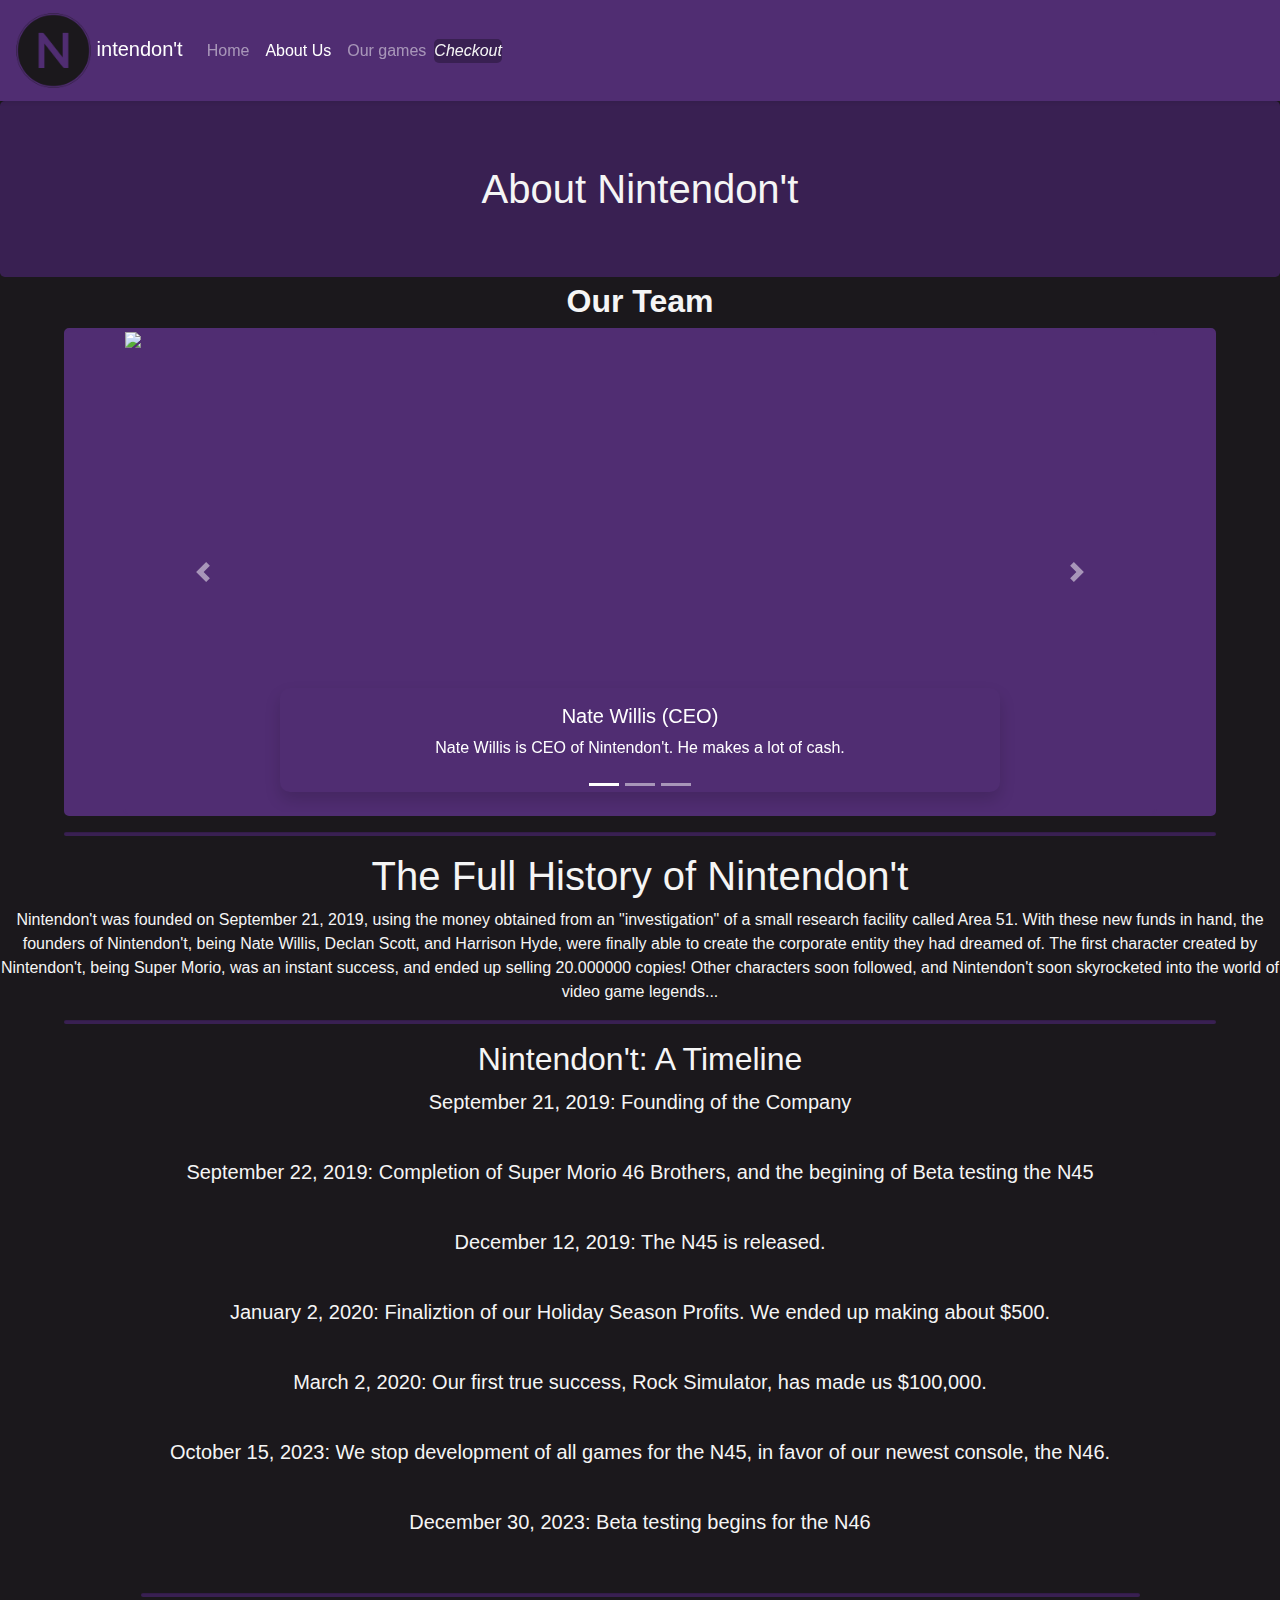
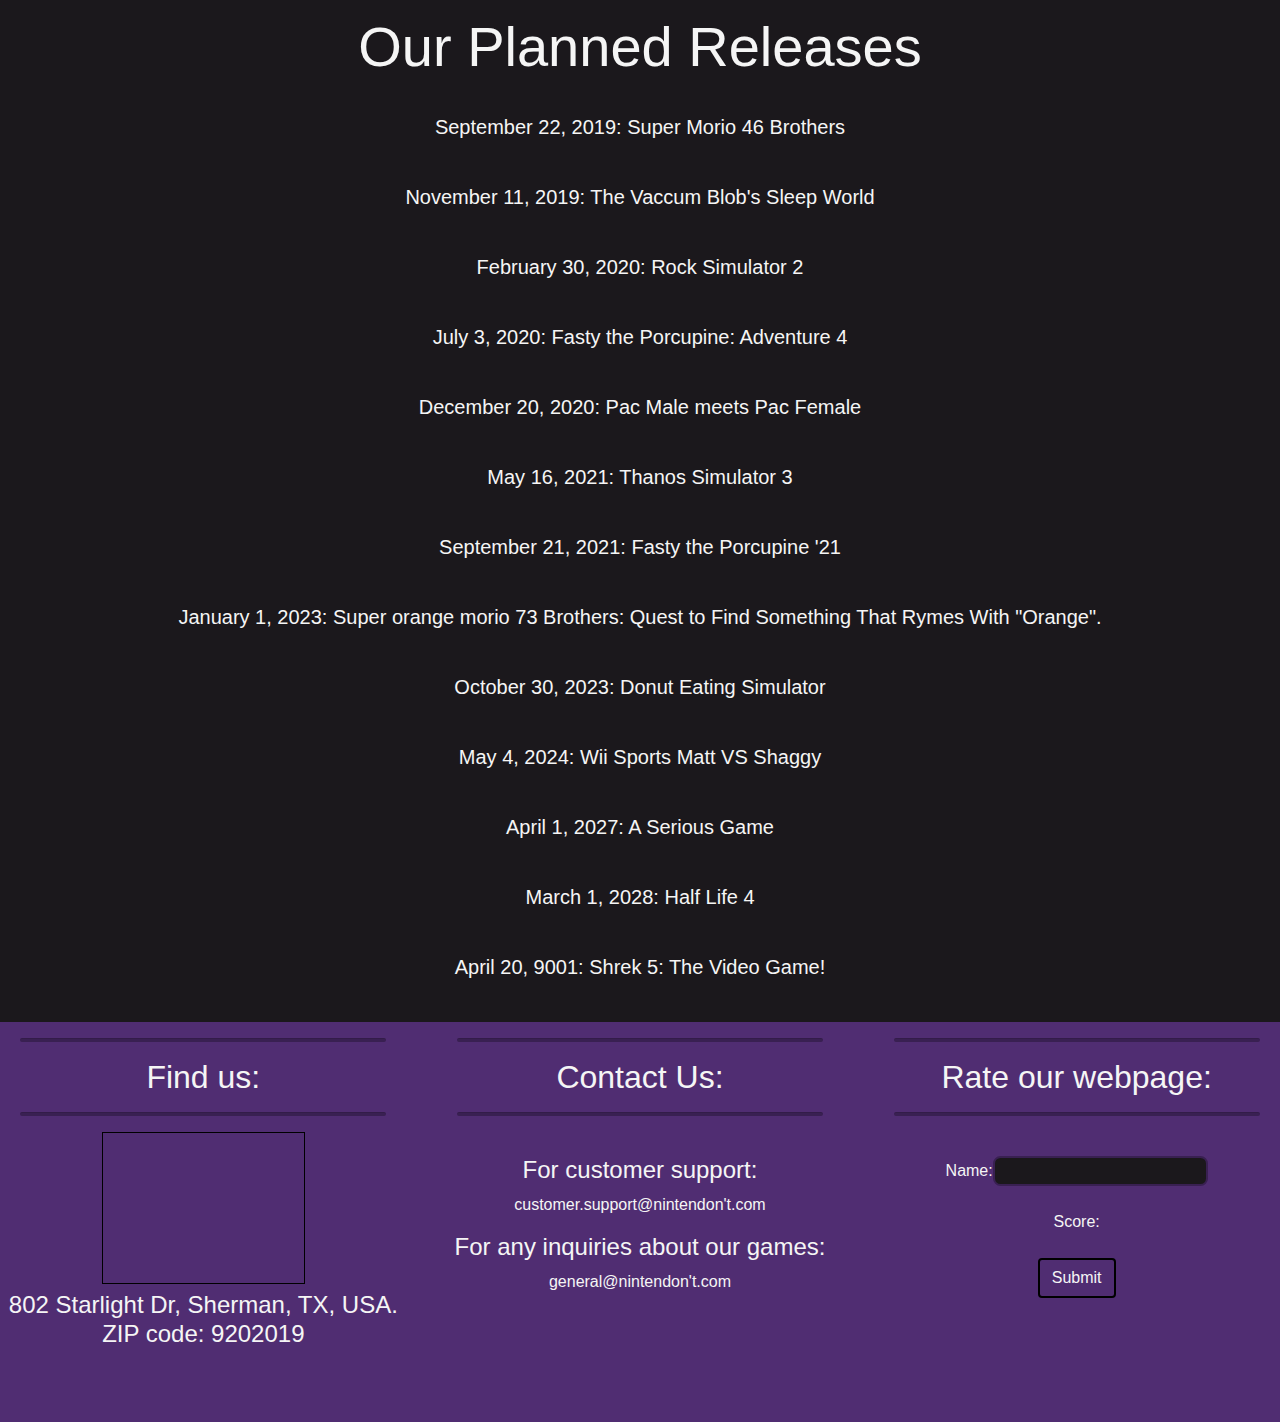
==== commit fb716bf7: "quick fix" ====
--- a/about.html
+++ b/about.html
@@ -138,18 +138,18 @@
         <h2>Nintendon't: A Timeline</h2>
         <p class="lead">September 21, 2019: Founding of the Company</p>
         <br>
-        <p class="lead">September 22, 2019: Completion of Super Morio 46 Brothers, and the begining of Beta testing the N46</p>
-        <br>
-        <p class="lead">December 12, 2019: The N46 is released.</p>
+        <p class="lead">September 22, 2019: Completion of Super Morio 46 Brothers, and the begining of Beta testing the N45</p>
+        <br>
+        <p class="lead">December 12, 2019: The N45 is released.</p>
         <br>
         <p class="lead">January 2, 2020: Finaliztion of our Holiday Season Profits. We ended up making about $500.</p>
         <br>
         <p class="lead">March 2, 2020: Our first true success, Rock Simulator, has made us $100,000.</p>
         <br>
-        <p class="lead">October 15, 2023: We stop development of all games for the N46, in favor of our newest console,
-            the gameshpere.</p>
+        <p class="lead">October 15, 2023: We stop development of all games for the N45, in favor of our newest console,
+            the N46.</p>
             <br>
-        <p class="lead">December 30, 2023: Release of the Gameshpere to the public bringing us tons of customers.</p>
+        <p class="lead">December 30, 2023: Beta testing begins for the N46</p>
         <br>
 
         <!--Future Releases-->
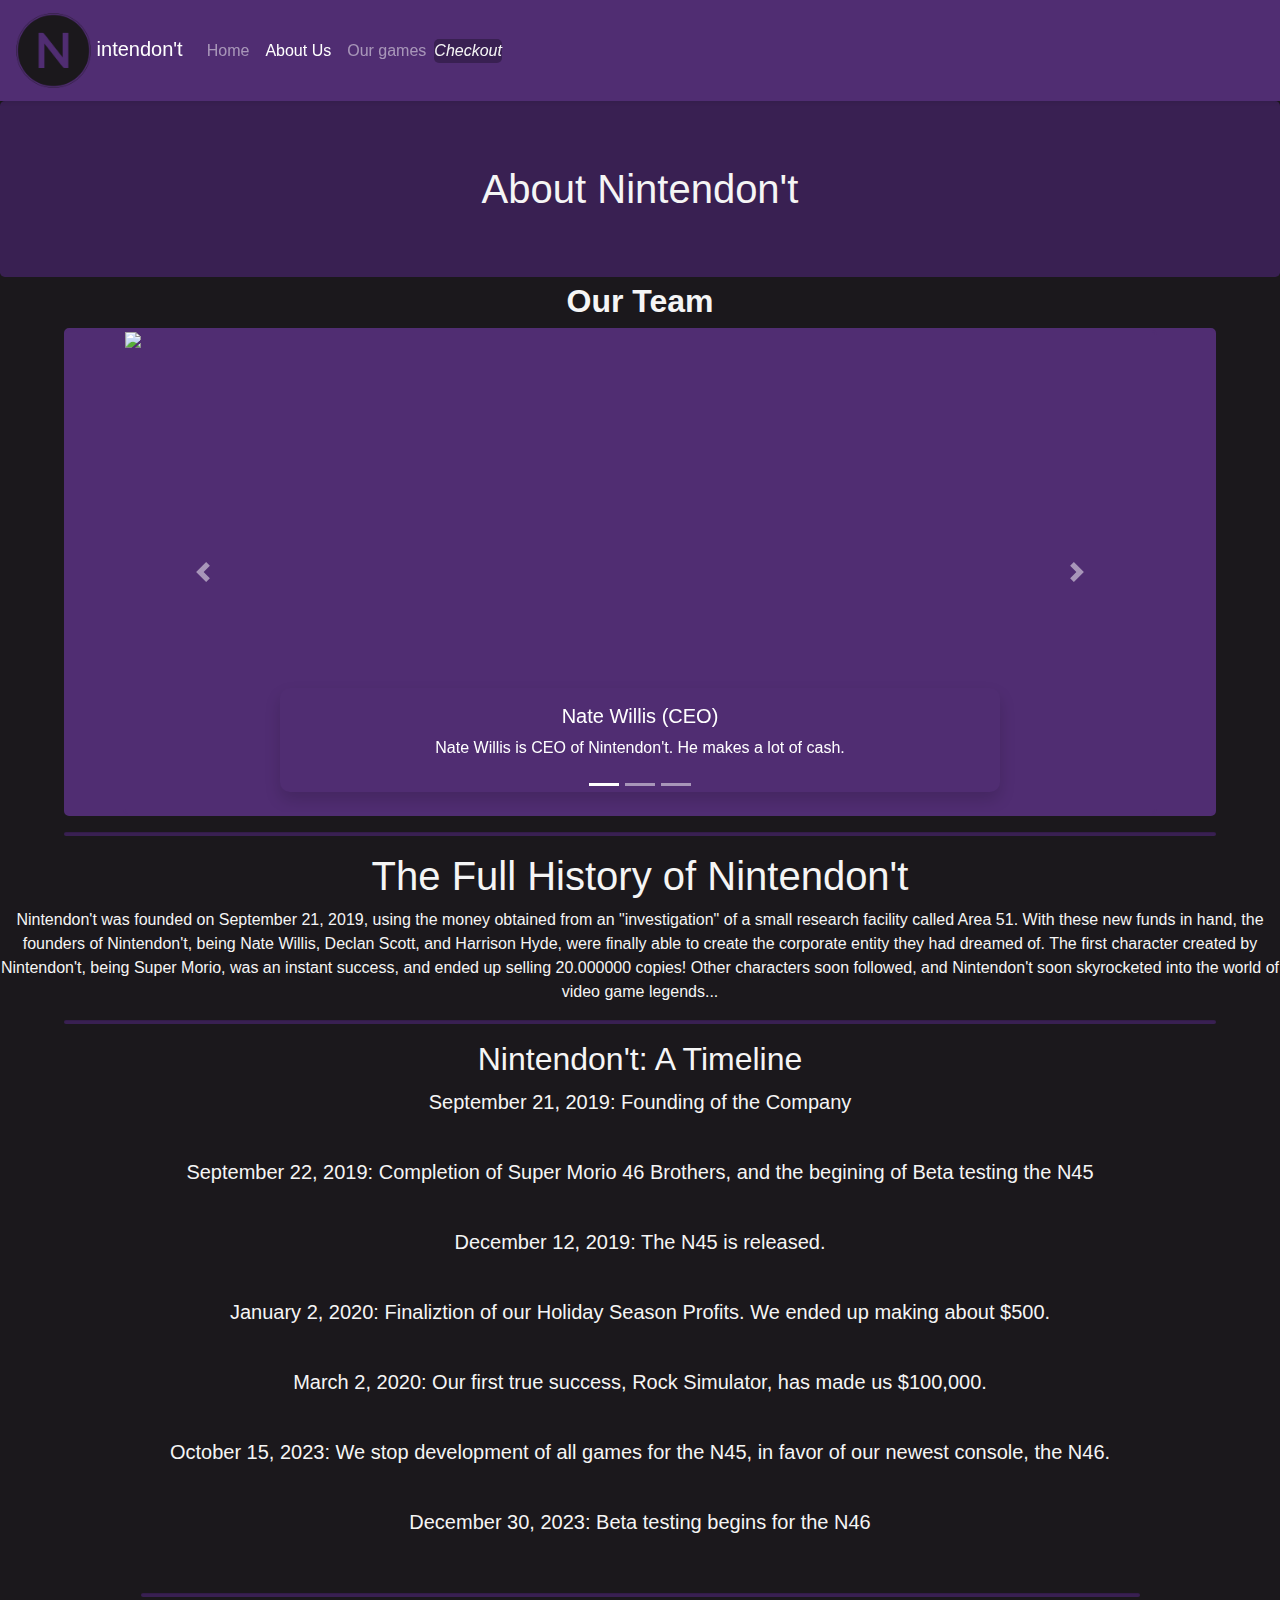
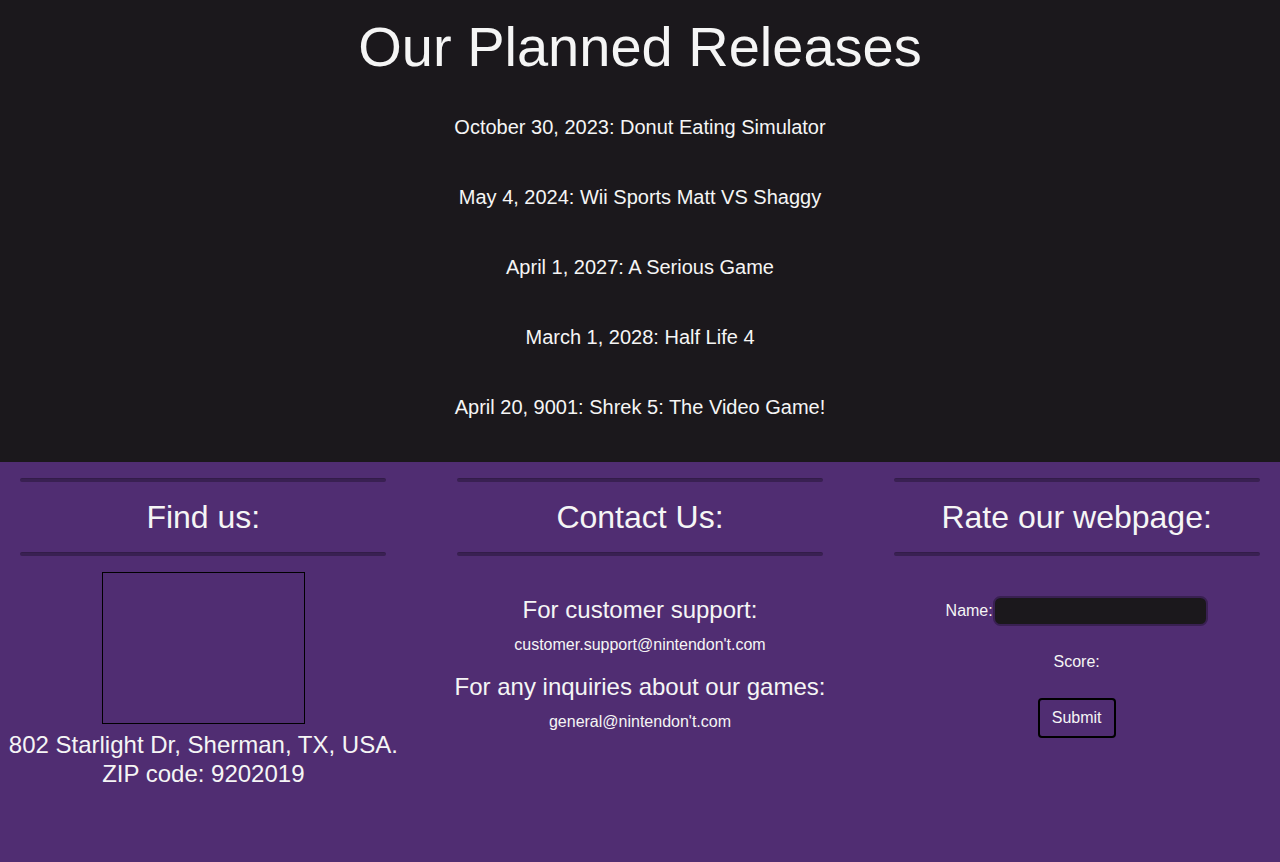
==== commit c93898ce: "quick fix" ====
--- a/about.html
+++ b/about.html
@@ -158,7 +158,7 @@
                 <hr>
                 <h1 class="display-4"><strong>Our Planned Releases</strong></h1>
                 <br>
-                <p class="lead" id="model">September 22, 2019: Super Morio 46 Brothers</p>
+                <!-- <p class="lead" id="model">September 22, 2019: Super Morio 46 Brothers</p>
                 <br>
                 <p class="lead">November 11, 2019: The Vaccum Blob's Sleep World</p>
                 <br>
@@ -174,7 +174,7 @@
                 <br>
                 <p class="lead">January 1, 2023: Super orange morio 73 Brothers: Quest to Find Something That Rymes With
                     "Orange".</p>
-                <br>
+                <br> -->
                 <p class="lead">October 30, 2023: Donut Eating Simulator</p>
                 <br>
                 <p class="lead">May 4, 2024: Wii Sports Matt VS Shaggy</p>
